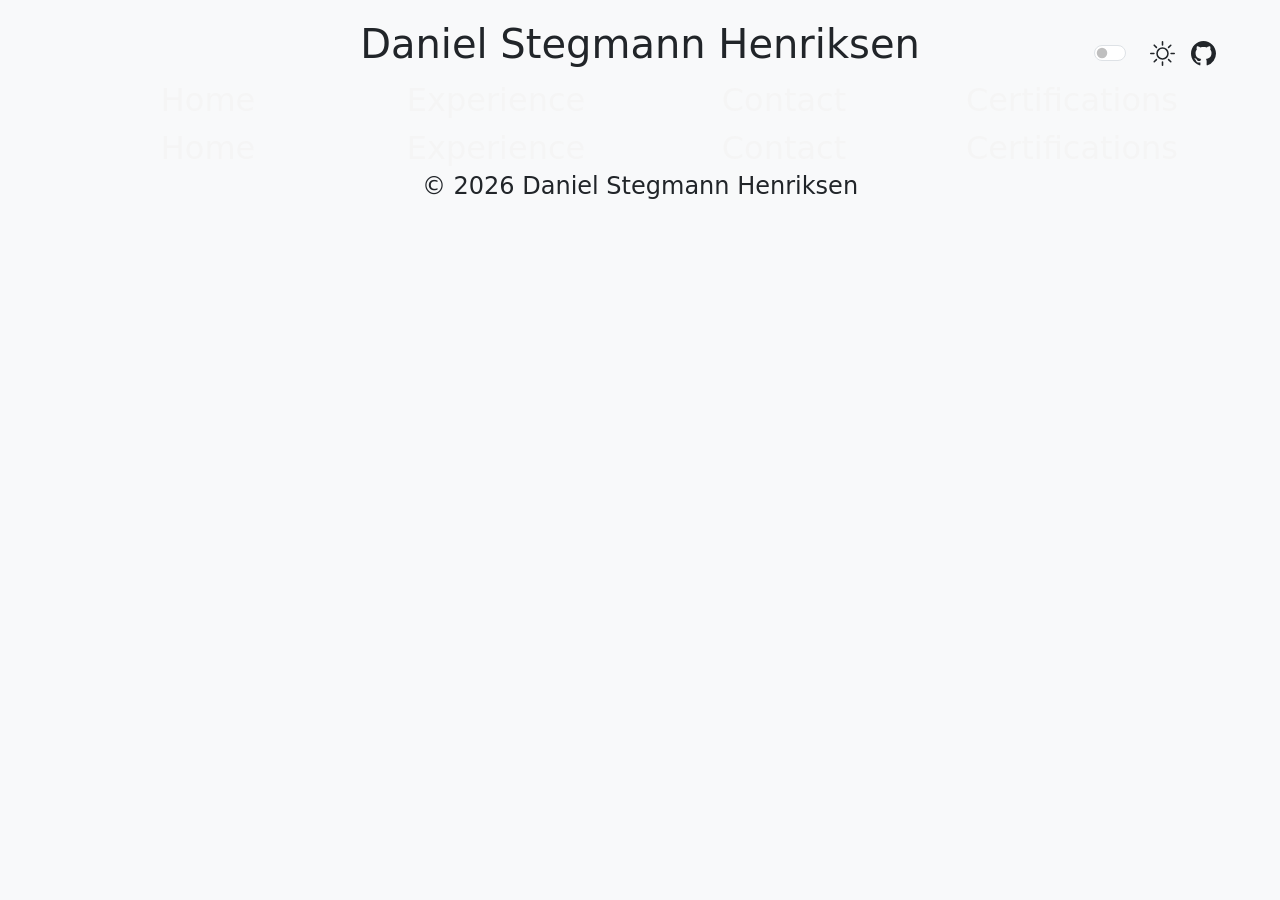
==== certifications.html @ b7a33ea0 "Added Header Nav" ====
<!DOCTYPE html>
<head>
    <title>Certifications</title>
    <link rel="icon" type="image/x-icon" href="./images/letter-d.png">
    <meta name="viewport" content="width=device-width, initial-scale=1">
    <meta charset="UTF-8">
    <link rel="stylesheet" href="./css/Style.css">
    <link href="https://cdn.jsdelivr.net/npm/bootstrap@5.0.2/dist/css/bootstrap.min.css" rel="stylesheet" integrity="sha384-EVSTQN3/azprG1Anm3QDgpJLIm9Nao0Yz1ztcQTwFspd3yD65VohhpuuCOmLASjC" crossorigin="anonymous">
</head>
<body class="bg-dark text-light">
    <header>
        <h1>Daniel Stegmann Henriksen</h1>
        <div class="header-right">
            <div class="form-check form-switch ms-auto mt-3 me-3">
                <label class="form-check-label ms-3" for="lightSwitch"> 
                    <svg xmlns="http://www.w3.org/2000/svg" width="25" height="25" fill="currentColor" class="bi bi-brightness-high" viewBox="0 0 16 16">
                        <path d="M8 11a3 3 0 1 1 0-6 3 3 0 0 1 0 6zm0 1a4 4 0 1 0 0-8 4 4 0 0 0 0 8zM8 0a.5.5 0 0 1 .5.5v2a.5.5 0 0 1-1 0v-2A.5.5 0 0 1 8 0zm0 13a.5.5 0 0 1 .5.5v2a.5.5 0 0 1-1 0v-2A.5.5 0 0 1 8 13zm8-5a.5.5 0 0 1-.5.5h-2a.5.5 0 0 1 0-1h2a.5.5 0 0 1 .5.5zM3 8a.5.5 0 0 1-.5.5h-2a.5.5 0 0 1 0-1h2A.5.5 0 0 1 3 8zm10.657-5.657a.5.5 0 0 1 0 .707l-1.414 1.415a.5.5 0 1 1-.707-.708l1.414-1.414a.5.5 0 0 1 .707 0zm-9.193 9.193a.5.5 0 0 1 0 .707L3.05 13.657a.5.5 0 0 1-.707-.707l1.414-1.414a.5.5 0 0 1 .707 0zm9.193 2.121a.5.5 0 0 1-.707 0l-1.414-1.414a.5.5 0 0 1 .707-.707l1.414 1.414a.5.5 0 0 1 0 .707zM4.464 4.465a.5.5 0 0 1-.707 0L2.343 3.05a.5.5 0 1 1 .707-.707l1.414 1.414a.5.5 0 0 1 0 .708z"/>
                    </svg>
                </label>
                <input class="form-check-input" type="checkbox" id="lightSwitch"/>
            </div>
            <div class="ms auto mt-3">
                <a href="https://github.com/StegmannJr" target="_blank" style="color:inherit; text-decoration: none;">
                    <svg xmlns="http://www.w3.org/2000/svg" width="25" height="25" fill="currentColor" class="bi bi-github" viewBox="0 0 16 16">
                        <path d="M8 0C3.58 0 0 3.58 0 8c0 3.54 2.29 6.53 5.47 7.59.4.07.55-.17.55-.38 0-.19-.01-.82-.01-1.49-2.01.37-2.53-.49-2.69-.94-.09-.23-.48-.94-.82-1.13-.28-.15-.68-.52-.01-.53.63-.01 1.08.58 1.23.82.72 1.21 1.87.87 2.33.66.07-.52.28-.87.51-1.07-1.78-.2-3.64-.89-3.64-3.95 0-.87.31-1.59.82-2.15-.08-.2-.36-1.02.08-2.12 0 0 .67-.21 2.2.82.64-.18 1.32-.27 2-.27.68 0 1.36.09 2 .27 1.53-1.04 2.2-.82 2.2-.82.44 1.1.16 1.92.08 2.12.51.56.82 1.27.82 2.15 0 3.07-1.87 3.75-3.65 3.95.29.25.54.73.54 1.48 0 1.07-.01 1.93-.01 2.2 0 .21.15.46.55.38A8.012 8.012 0 0 0 16 8c0-4.42-3.58-8-8-8z" />
                    </svg>
                </a>
            </div>
        </div>
        <nav>
            <ul id="Header Navigation hover">
                <li><a href="index.html">Home</a></li>
                <li><a href="experience.html">Experience</a></li>
                <li><a href="contact.html">Contact</a></li>
                <li><a href="certifications.html">Certifications</a></li>
            </ul>
        </nav>
    </header>
    <footer>
        <nav>
            <ul id="Footer Navigation hover">
                <li><a href="index.html" id="Footer Navigation link 1">Home</a></li>
                <li><a href="experience.html" id="Footer Navigation link 2">Experience</a></li>
                <li><a href="contact.html" id="Footer Navigation link 3">Contact</a></li>
                <li><a href="certifications.html" id="Footer Navigation active">Certifications</a></li>
            </ul>
        </nav>
        <h4>&copy; <span id="currentYear"></span> Daniel Stegmann Henriksen</h4>
    </footer>
    <script src="./javescript/ageCalculator.js"></script>
    <script src="./javescript/lightSwitch.js"></script>
</body>
---- css/Style.css ----
header {
    position: relative;
    padding: 20px 0;
    padding-bottom: 0;
}

header h1 {
    text-align: center;
}

.header-right {
    display: flex;
    position: absolute;
    top: 25px;
    right: 5%;
}

nav ul {
    list-style-type: none;
    margin: auto;
    padding: 0;
    overflow: hidden;
    max-width: 1400px;
    width: 90%;
}

nav li {
    float: left;
    width: 25%;
}

nav li a {
  display: block;
  color: whitesmoke;
  font-size: 2em;
  text-align: center;
  text-decoration: none;
}

.nav-hover-dark :hover {
    background-color: #202020;
    color: whitesmoke;
}

.nav-active-dark {
    background-color: #111111;
    border: 1px solid #515151
}

.nav-link-dark {
    background-color: #404040;
    border: 1px solid #808080;
}

.nav-hover-light :hover {
    background-color: #2847cf;
    color: whitesmoke;
}

.nav-active-light {background-color: #3030ff;}

.nav-link-light {background-color: #2e55ff;}

.my-portfolio-container{
    display: flex;
    gap: 40px;
    max-width: 1400px;
    box-sizing: border-box;
    width: 90%;
    margin: auto;
    padding: 20px;
    flex-wrap: wrap;
}

.container-dark {
    background-color: #323232;
    box-shadow: 
        5px 54px 5px #202020, 
        5px -54px 5px #202020,
        -5px 54px 5px #202020,
        -5px -54px 5px #202020;
}

.container-light {
    background-color: #d2d2d2;
    box-shadow: 
        5px 54px 5px #c0c0c0,
        5px -54px 5px #c0c0c0,
        -5px 54px 5px #c0c0c0,
        -5px -54px 5px #c0c0c0;
}

.DAB-Billede{
    height: 350px; 
    width: auto; 
    padding-right: 20px;
    padding-top: 20px;
}

.bold {
    font-weight: bold;
}

.co-about{
    flex: 1;
    padding: 20px;
}

.co-life{
    flex: 1;
    padding: 20px;
}

.co-work{
    flex: 1;
    padding: 20px;
}

.co-lang{
    flex: 2;
}

.co-skills{
    flex: 1;
    padding: 20px;
    padding-top: 7px;
}

.co-contact{
    flex: 1;
    padding: 20px;
    padding-top: 7px;
}

footer h4{
    text-align: center;
}
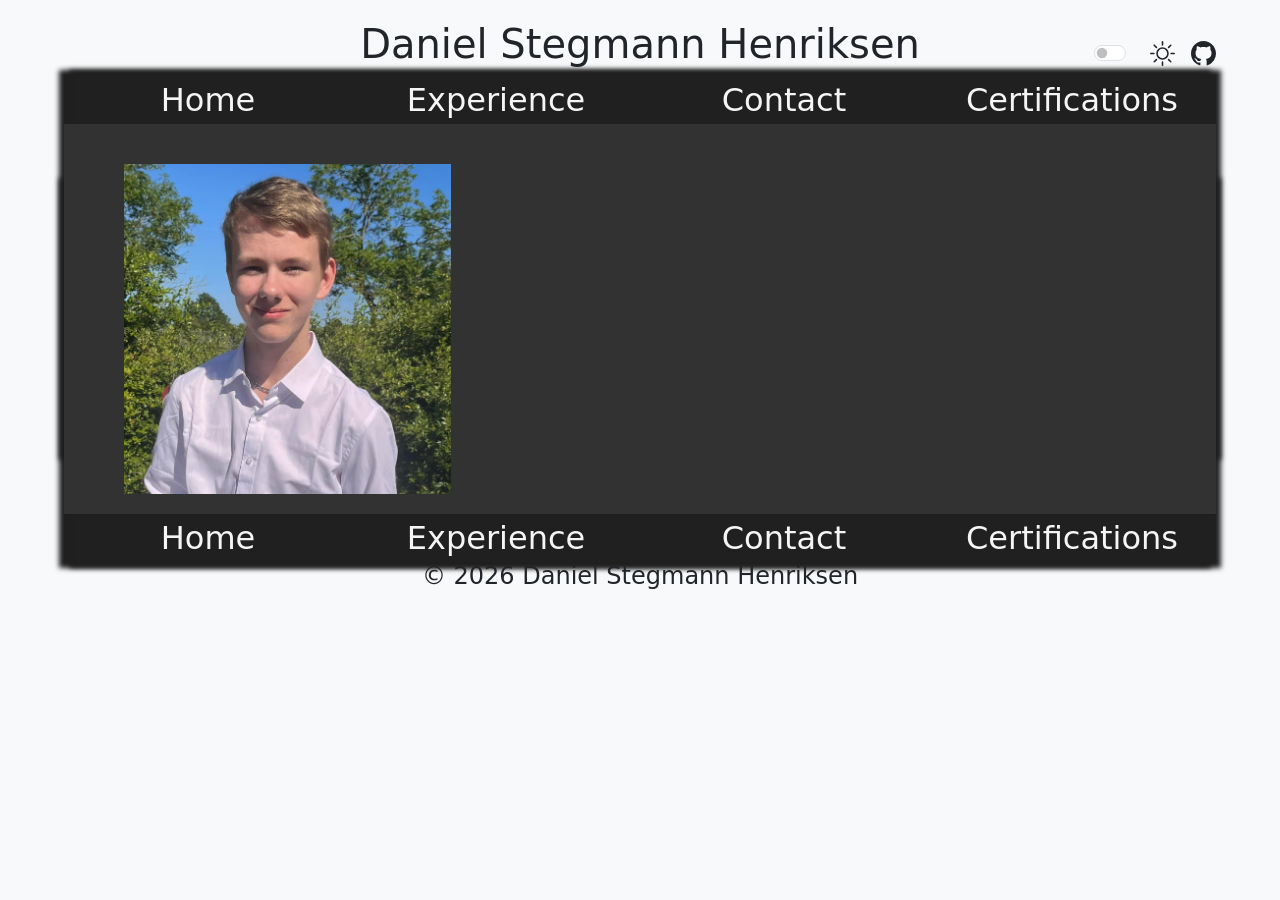
==== commit ed63b770: "Changed class DAB-Billede to DAP-Picture" ====
--- a/certifications.html
+++ b/certifications.html
@@ -36,6 +36,12 @@
             </ul>
         </nav>
     </header>
+    <section class="my-portfolio-container container-dark" id="container">
+        <div class="co-certification">
+
+        </div>
+        <img class="DAP-Picture" src="./images/Daniel-Application-Picture.jpg" alt="Application picture">
+    </section>
     <footer>
         <nav>
             <ul id="Footer Navigation hover">
--- a/css/Style.css
+++ b/css/Style.css
@@ -90,7 +90,7 @@
         -5px -54px 5px #c0c0c0;
 }
 
-.DAB-Billede{
+.DAP-Picture {
     height: 350px; 
     width: auto; 
     padding-right: 20px;
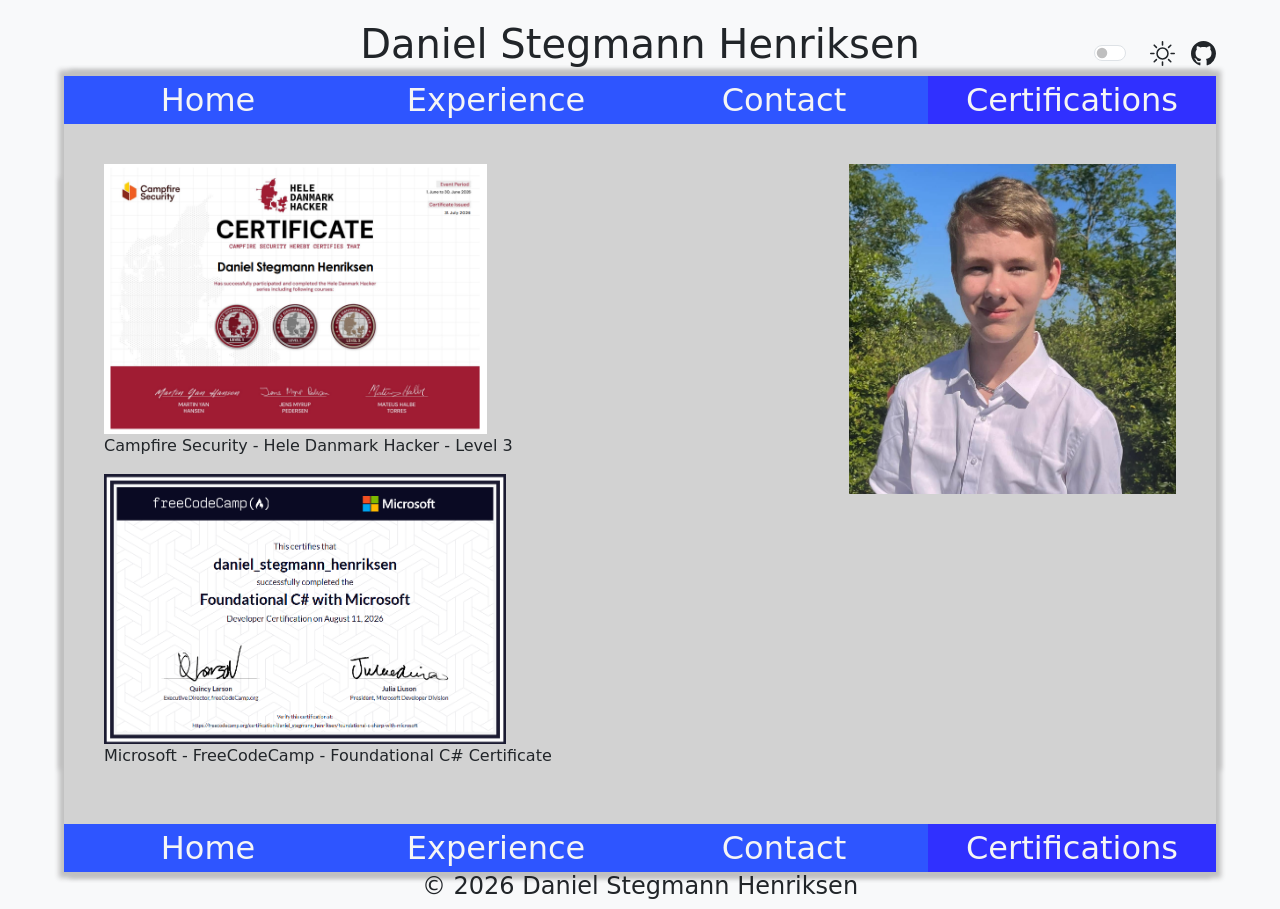
==== commit 4f555232: "Added Certificates" ====
--- a/certifications.html
+++ b/certifications.html
@@ -29,16 +29,23 @@
         </div>
         <nav>
             <ul id="Header Navigation hover">
-                <li><a href="index.html">Home</a></li>
-                <li><a href="experience.html">Experience</a></li>
-                <li><a href="contact.html">Contact</a></li>
-                <li><a href="certifications.html">Certifications</a></li>
+                <li><a href="index.html" id="Header Navigation link 1">Home</a></li>
+                <li><a href="experience.html" id="Header Navigation link 2">Experience</a></li>
+                <li><a href="contact.html" id="Header Navigation link 3">Contact</a></li>
+                <li><a href="certifications.html" id="Header Navigation active">Certifications</a></li>
             </ul>
         </nav>
     </header>
     <section class="my-portfolio-container container-dark" id="container">
         <div class="co-certification">
-
+            <figure class="certification-picture">
+                <img src="./images/Campfire-HDH-Daniel.png">
+                <figcaption>Campfire Security - Hele Danmark Hacker - Level 3</figcaption>
+            </figure>
+            <figure class="certification-picture">
+                <img src="./images/Foundational-CSharp-Daniel.png">
+                <figcaption>Microsoft - FreeCodeCamp - Foundational C# Certificate</figcaption>
+            </figure>
         </div>
         <img class="DAP-Picture" src="./images/Daniel-Application-Picture.jpg" alt="Application picture">
     </section>
--- a/css/Style.css
+++ b/css/Style.css
@@ -92,9 +92,24 @@
 
 .DAP-Picture {
     height: 350px; 
-    width: auto; 
+    width: auto;
     padding-right: 20px;
     padding-top: 20px;
+}
+
+.co-certification {
+    flex: 1;
+    padding: 20px;
+}
+
+.certification-picture {
+    padding-right: 50px;
+    display: inline-block;
+}
+
+.certification-picture img {
+    height: 270px;
+    width: auto;
 }
 
 .bold {
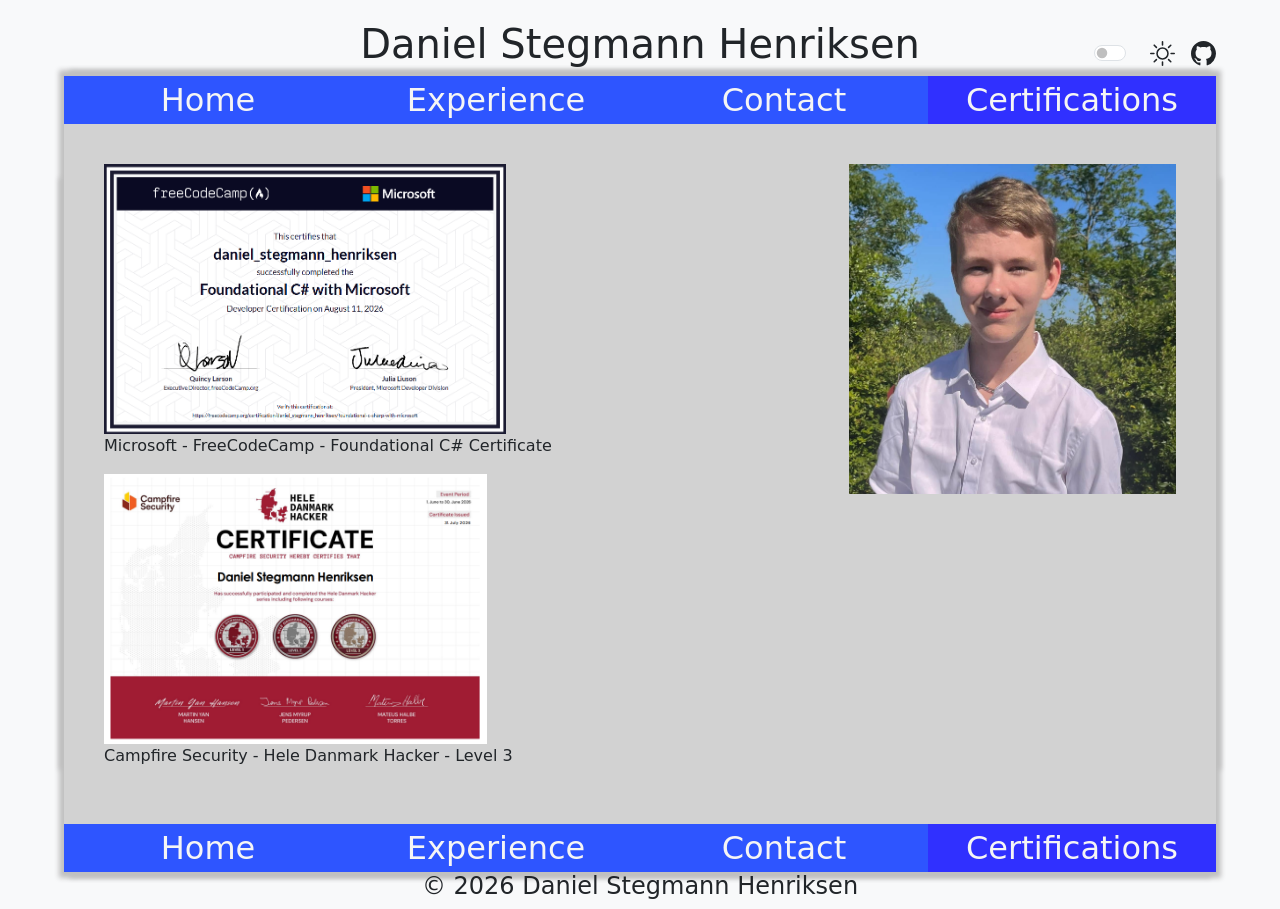
==== commit eee3381d: "changed the order so C# is before Hacking" ====
--- a/certifications.html
+++ b/certifications.html
@@ -39,12 +39,12 @@
     <section class="my-portfolio-container container-dark" id="container">
         <div class="co-certification">
             <figure class="certification-picture">
-                <img src="./images/Campfire-HDH-Daniel.png">
-                <figcaption>Campfire Security - Hele Danmark Hacker - Level 3</figcaption>
+                <img src="./images/Foundational-CSharp-Daniel.png" alt="Certification picture for: ">
+                <figcaption>Microsoft - FreeCodeCamp - Foundational C# Certificate</figcaption>
             </figure>
             <figure class="certification-picture">
-                <img src="./images/Foundational-CSharp-Daniel.png">
-                <figcaption>Microsoft - FreeCodeCamp - Foundational C# Certificate</figcaption>
+                <img src="./images/Campfire-HDH-Daniel.png" alt="Certification picture for: ">
+                <figcaption>Campfire Security - Hele Danmark Hacker - Level 3</figcaption>
             </figure>
         </div>
         <img class="DAP-Picture" src="./images/Daniel-Application-Picture.jpg" alt="Application picture">
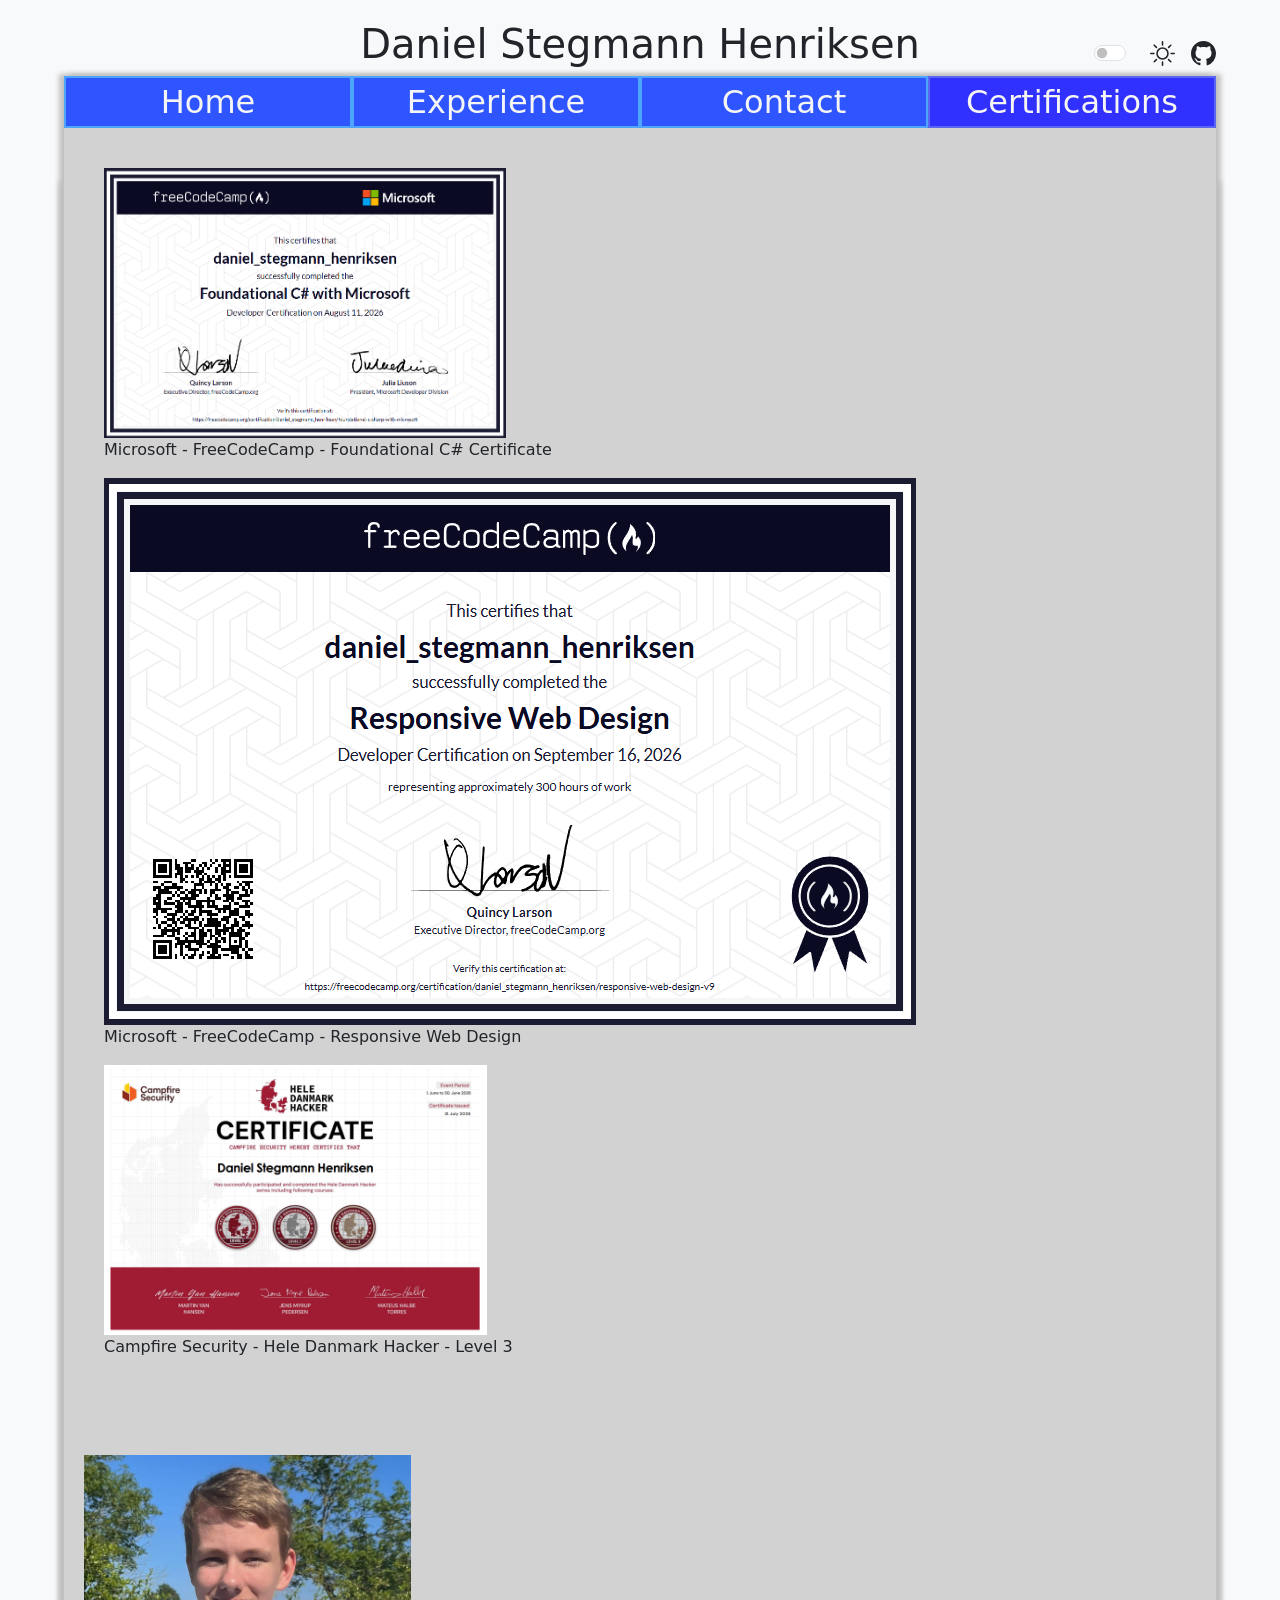
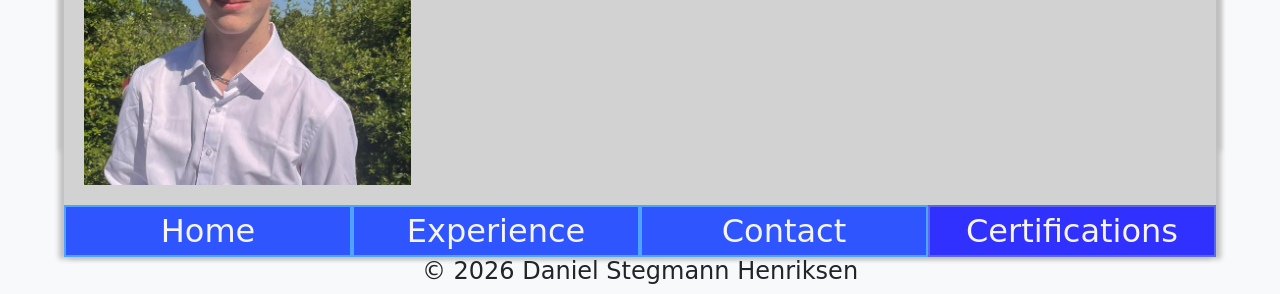
==== commit b5fc7d94: "Added certification for responsive web design" ====
--- a/certifications.html
+++ b/certifications.html
@@ -42,6 +42,10 @@
                 <img src="./images/Foundational-CSharp-Daniel.png" alt="Certification picture for: ">
                 <figcaption>Microsoft - FreeCodeCamp - Foundational C# Certificate</figcaption>
             </figure>
+            <figure>
+                <img src="./images/Responsive-Web-Design-Daniel.png" alt="Certification picture for: ">
+                <figcaption>Microsoft - FreeCodeCamp - Responsive Web Design</figcaption>
+            </figure>
             <figure class="certification-picture">
                 <img src="./images/Campfire-HDH-Daniel.png" alt="Certification picture for: ">
                 <figcaption>Campfire Security - Hele Danmark Hacker - Level 3</figcaption>
--- a/css/Style.css
+++ b/css/Style.css
@@ -20,8 +20,8 @@
     margin: auto;
     padding: 0;
     overflow: hidden;
-    max-width: 1400px;
     width: 90%;
+    min-width: 600px;
 }
 
 nav li {
@@ -57,16 +57,23 @@
     color: whitesmoke;
 }
 
-.nav-active-light {background-color: #3030ff;}
+.nav-active-light {
+    background-color: #3030ff;
+    border: 2px solid #5966f0;
+}
 
-.nav-link-light {background-color: #2e55ff;}
+.nav-link-light {
+    background-color: #2e55ff;
+    border: 2px solid #4ea5ff;
+}
 
 .my-portfolio-container{
     display: flex;
     gap: 40px;
-    max-width: 1400px;
+    width: 90%;
+    min-width: 600px;
+    min-height: 500px;
     box-sizing: border-box;
-    width: 90%;
     margin: auto;
     padding: 20px;
     flex-wrap: wrap;
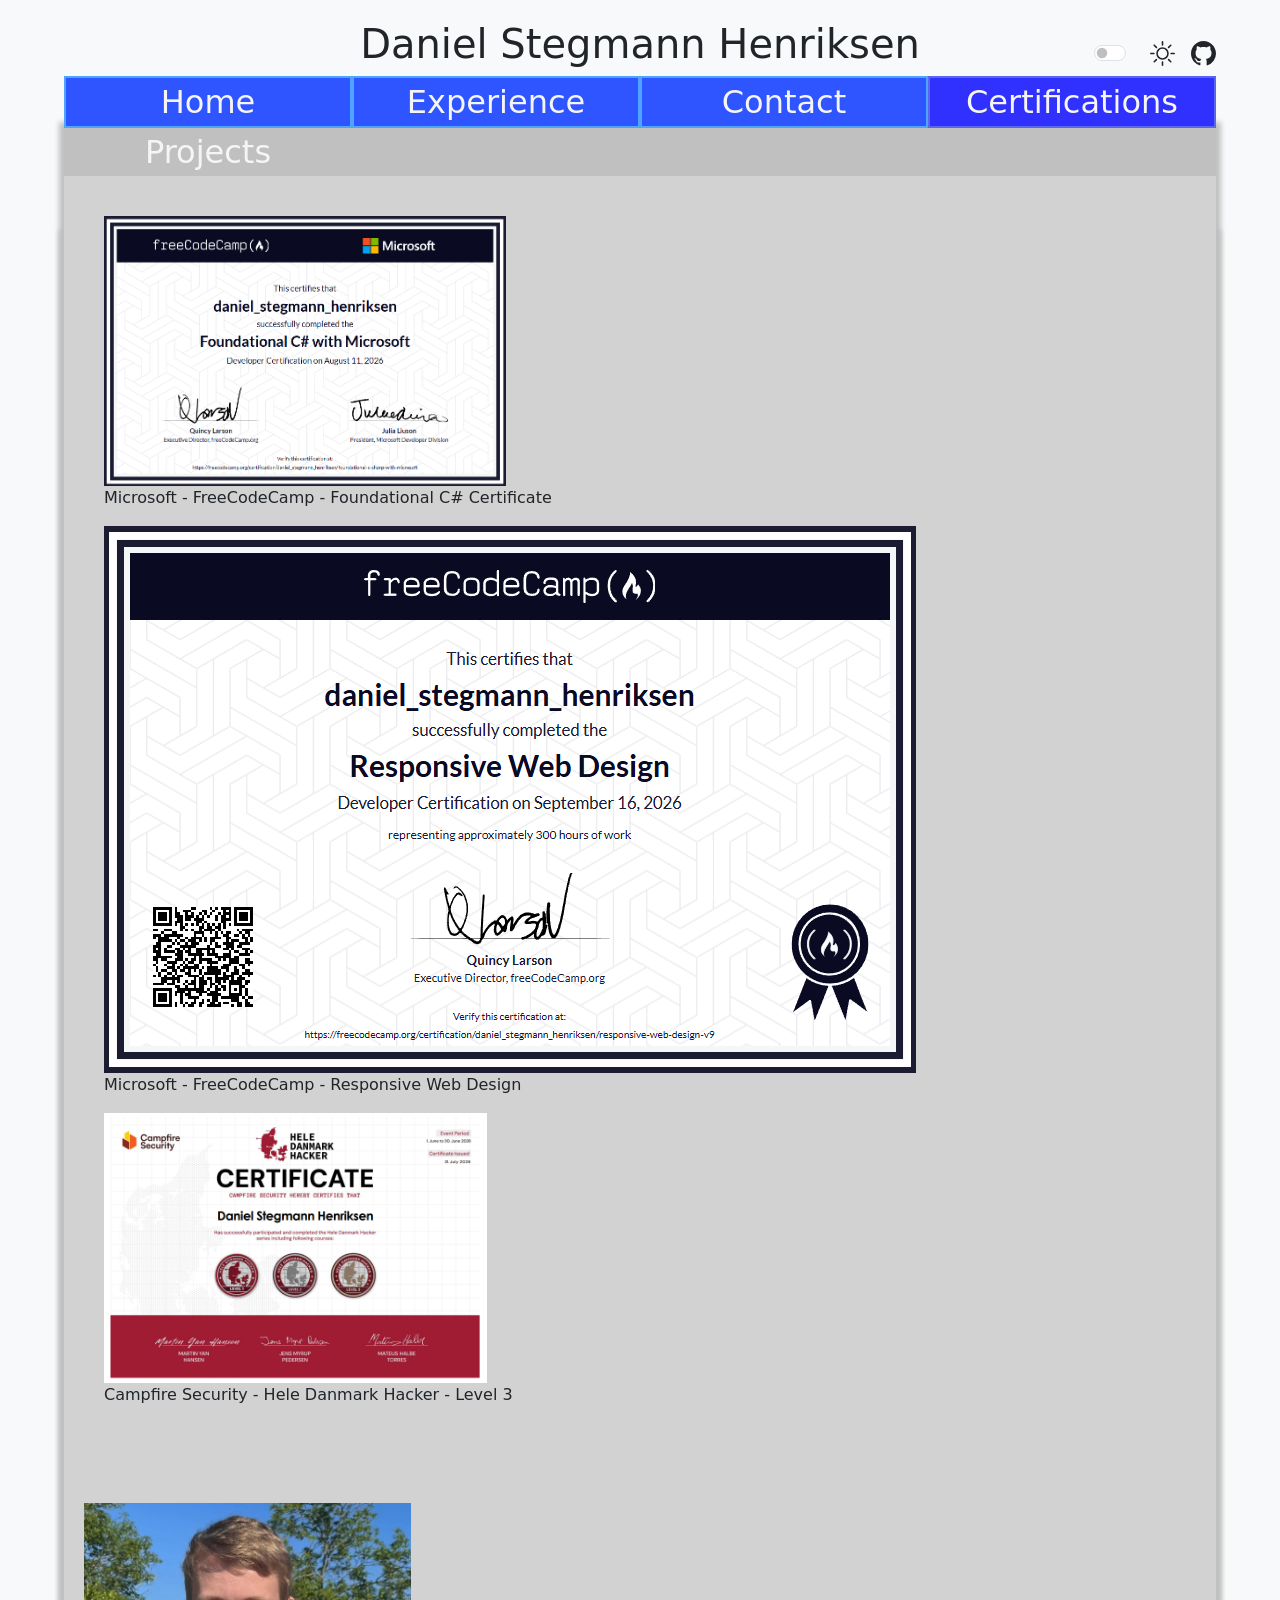
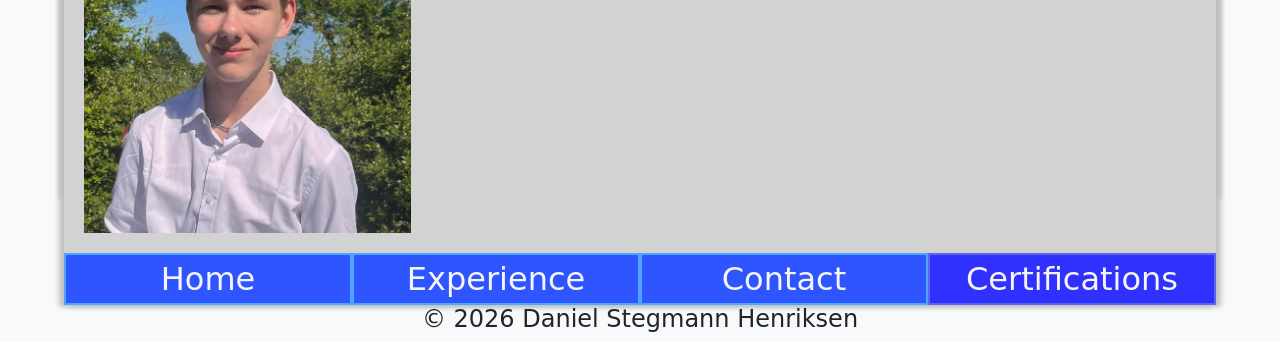
==== commit f432a901: "Added Projects.html - Added navbar link to projects - needs centering" ====
--- a/certifications.html
+++ b/certifications.html
@@ -33,6 +33,7 @@
                 <li><a href="experience.html" id="Header Navigation link 2">Experience</a></li>
                 <li><a href="contact.html" id="Header Navigation link 3">Contact</a></li>
                 <li><a href="certifications.html" id="Header Navigation active">Certifications</a></li>
+                <li><a href="Projects.html" id="header navigation link 4">Projects</a></li>
             </ul>
         </nav>
     </header>
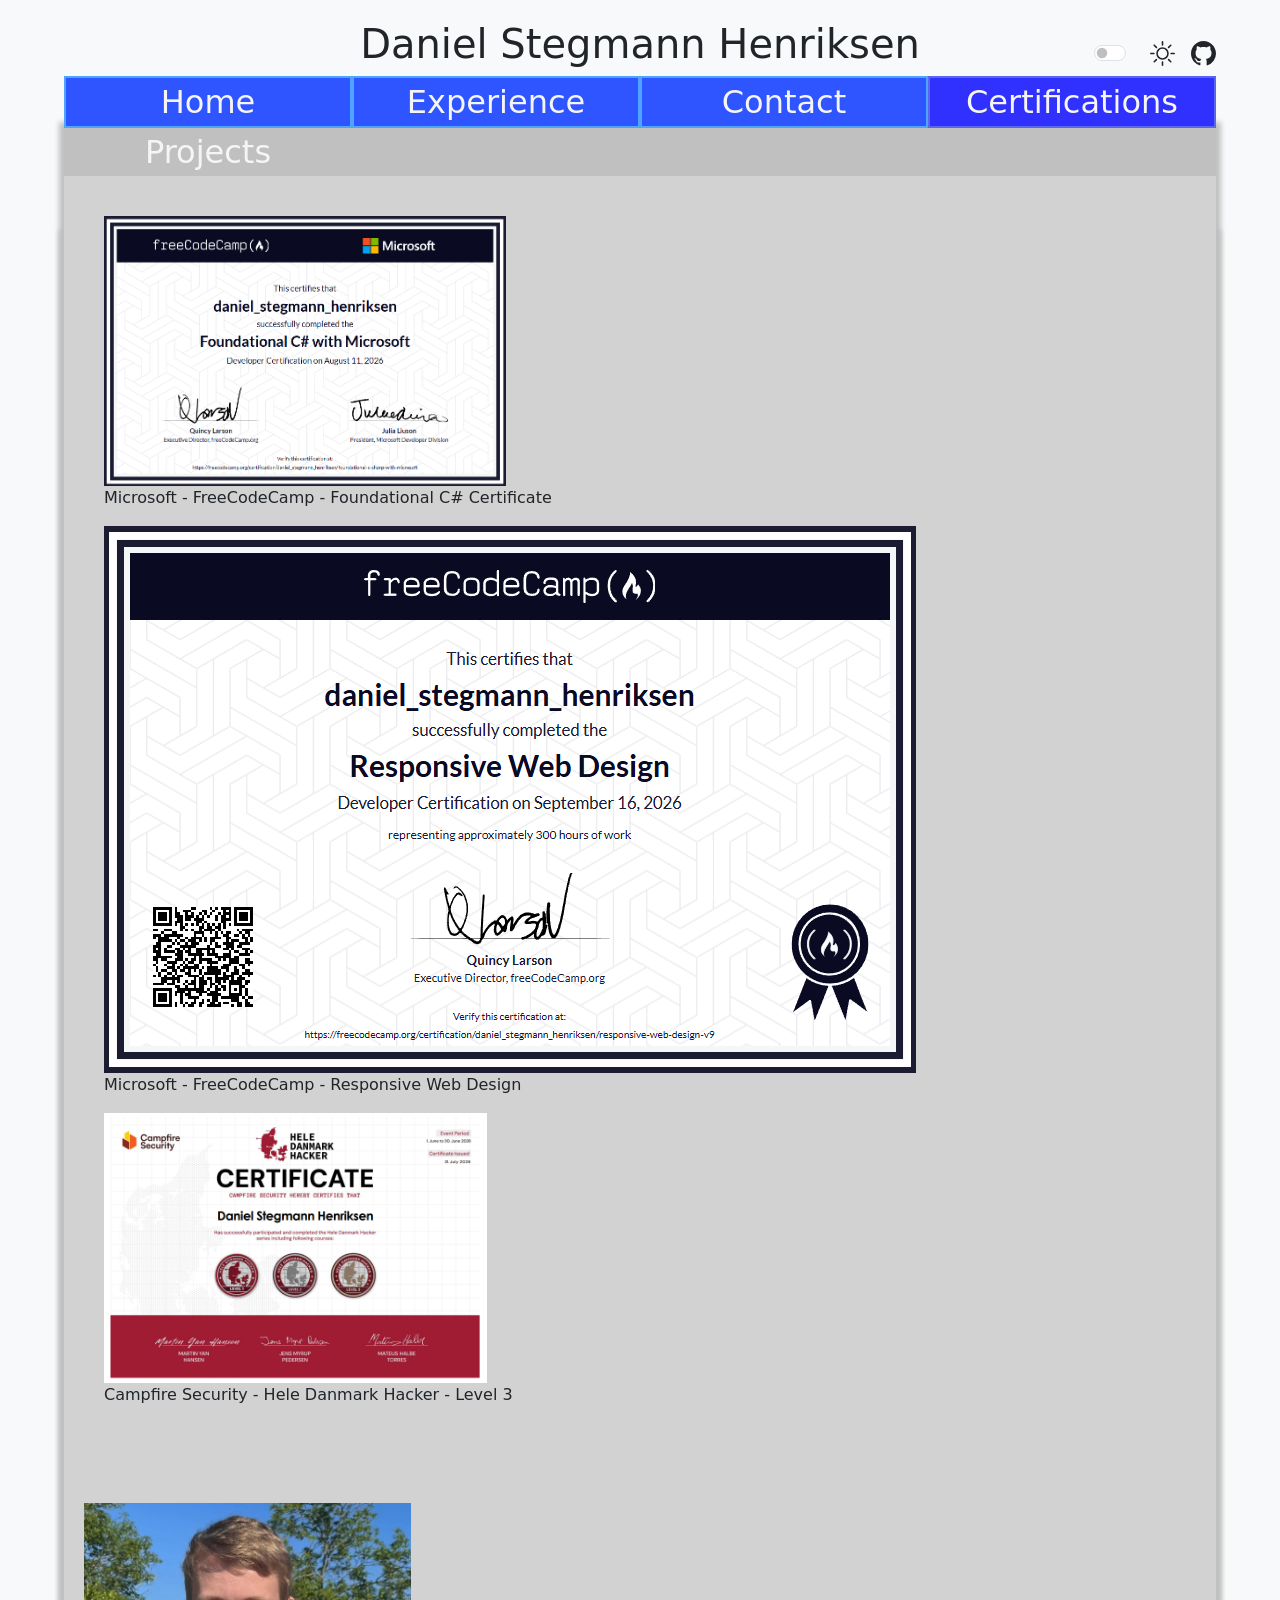
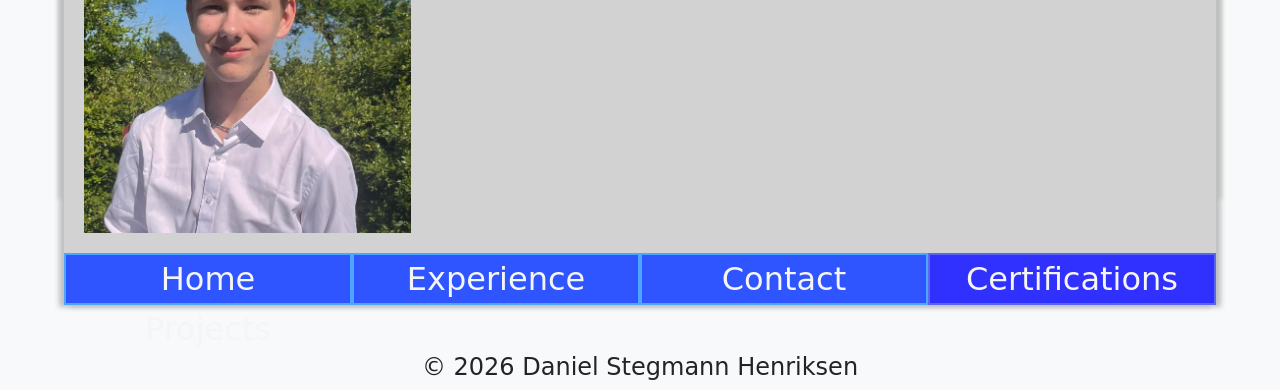
==== commit d9cea9b9: "Added nav to footer and footer link - Changed Projects.html to projects.html" ====
--- a/certifications.html
+++ b/certifications.html
@@ -33,7 +33,7 @@
                 <li><a href="experience.html" id="Header Navigation link 2">Experience</a></li>
                 <li><a href="contact.html" id="Header Navigation link 3">Contact</a></li>
                 <li><a href="certifications.html" id="Header Navigation active">Certifications</a></li>
-                <li><a href="Projects.html" id="header navigation link 4">Projects</a></li>
+                <li><a href="projects.html" id="header navigation link 4">Projects</a></li>
             </ul>
         </nav>
     </header>
@@ -61,6 +61,7 @@
                 <li><a href="experience.html" id="Footer Navigation link 2">Experience</a></li>
                 <li><a href="contact.html" id="Footer Navigation link 3">Contact</a></li>
                 <li><a href="certifications.html" id="Footer Navigation active">Certifications</a></li>
+                    <li><a href="projects.html" id="footer navigation link 4">Projects</a></li>
             </ul>
         </nav>
         <h4>&copy; <span id="currentYear"></span> Daniel Stegmann Henriksen</h4>
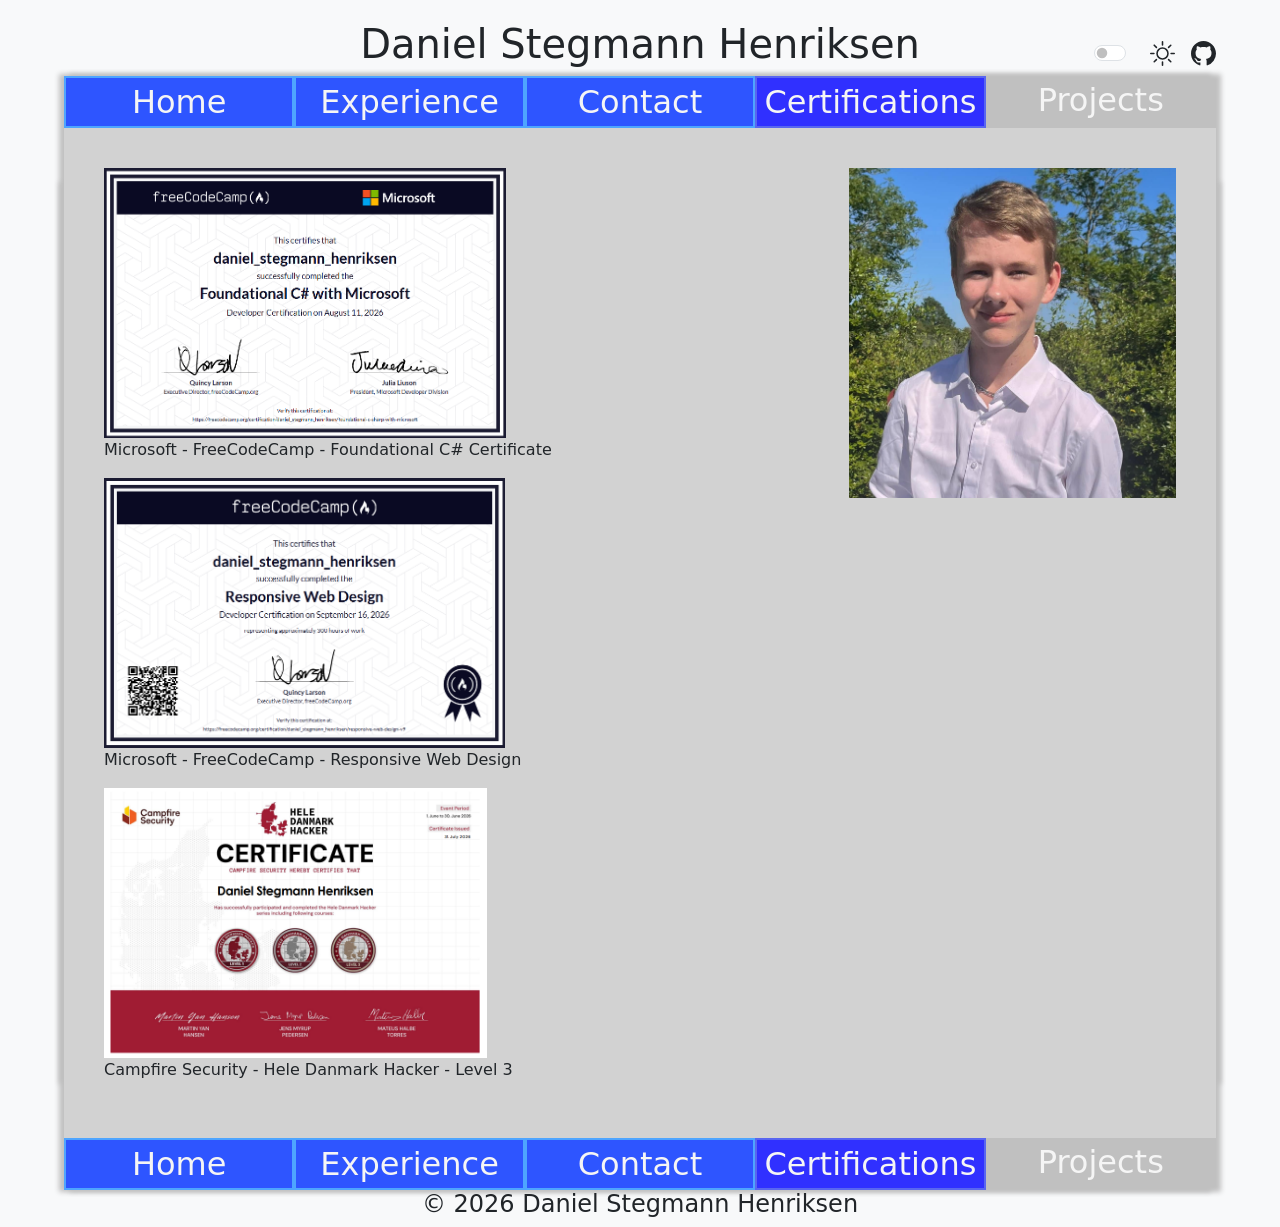
==== commit 0709105f: "Fixed footer/header navigation to Footer/Header Navigation" ====
--- a/certifications.html
+++ b/certifications.html
@@ -33,7 +33,7 @@
                 <li><a href="experience.html" id="Header Navigation link 2">Experience</a></li>
                 <li><a href="contact.html" id="Header Navigation link 3">Contact</a></li>
                 <li><a href="certifications.html" id="Header Navigation active">Certifications</a></li>
-                <li><a href="projects.html" id="header navigation link 4">Projects</a></li>
+                <li><a href="projects.html" id="Header Navigation link 4">Projects</a></li>
             </ul>
         </nav>
     </header>
@@ -43,7 +43,7 @@
                 <img src="./images/Foundational-CSharp-Daniel.png" alt="Certification picture for: ">
                 <figcaption>Microsoft - FreeCodeCamp - Foundational C# Certificate</figcaption>
             </figure>
-            <figure>
+            <figure class="certification-picture">
                 <img src="./images/Responsive-Web-Design-Daniel.png" alt="Certification picture for: ">
                 <figcaption>Microsoft - FreeCodeCamp - Responsive Web Design</figcaption>
             </figure>
@@ -61,7 +61,7 @@
                 <li><a href="experience.html" id="Footer Navigation link 2">Experience</a></li>
                 <li><a href="contact.html" id="Footer Navigation link 3">Contact</a></li>
                 <li><a href="certifications.html" id="Footer Navigation active">Certifications</a></li>
-                    <li><a href="projects.html" id="footer navigation link 4">Projects</a></li>
+                    <li><a href="projects.html" id="Footer Navigation link 4">Projects</a></li>
             </ul>
         </nav>
         <h4>&copy; <span id="currentYear"></span> Daniel Stegmann Henriksen</h4>
--- a/css/Style.css
+++ b/css/Style.css
@@ -26,7 +26,7 @@
 
 nav li {
     float: left;
-    width: 25%;
+    width: 20%;
 }
 
 nav li a {
